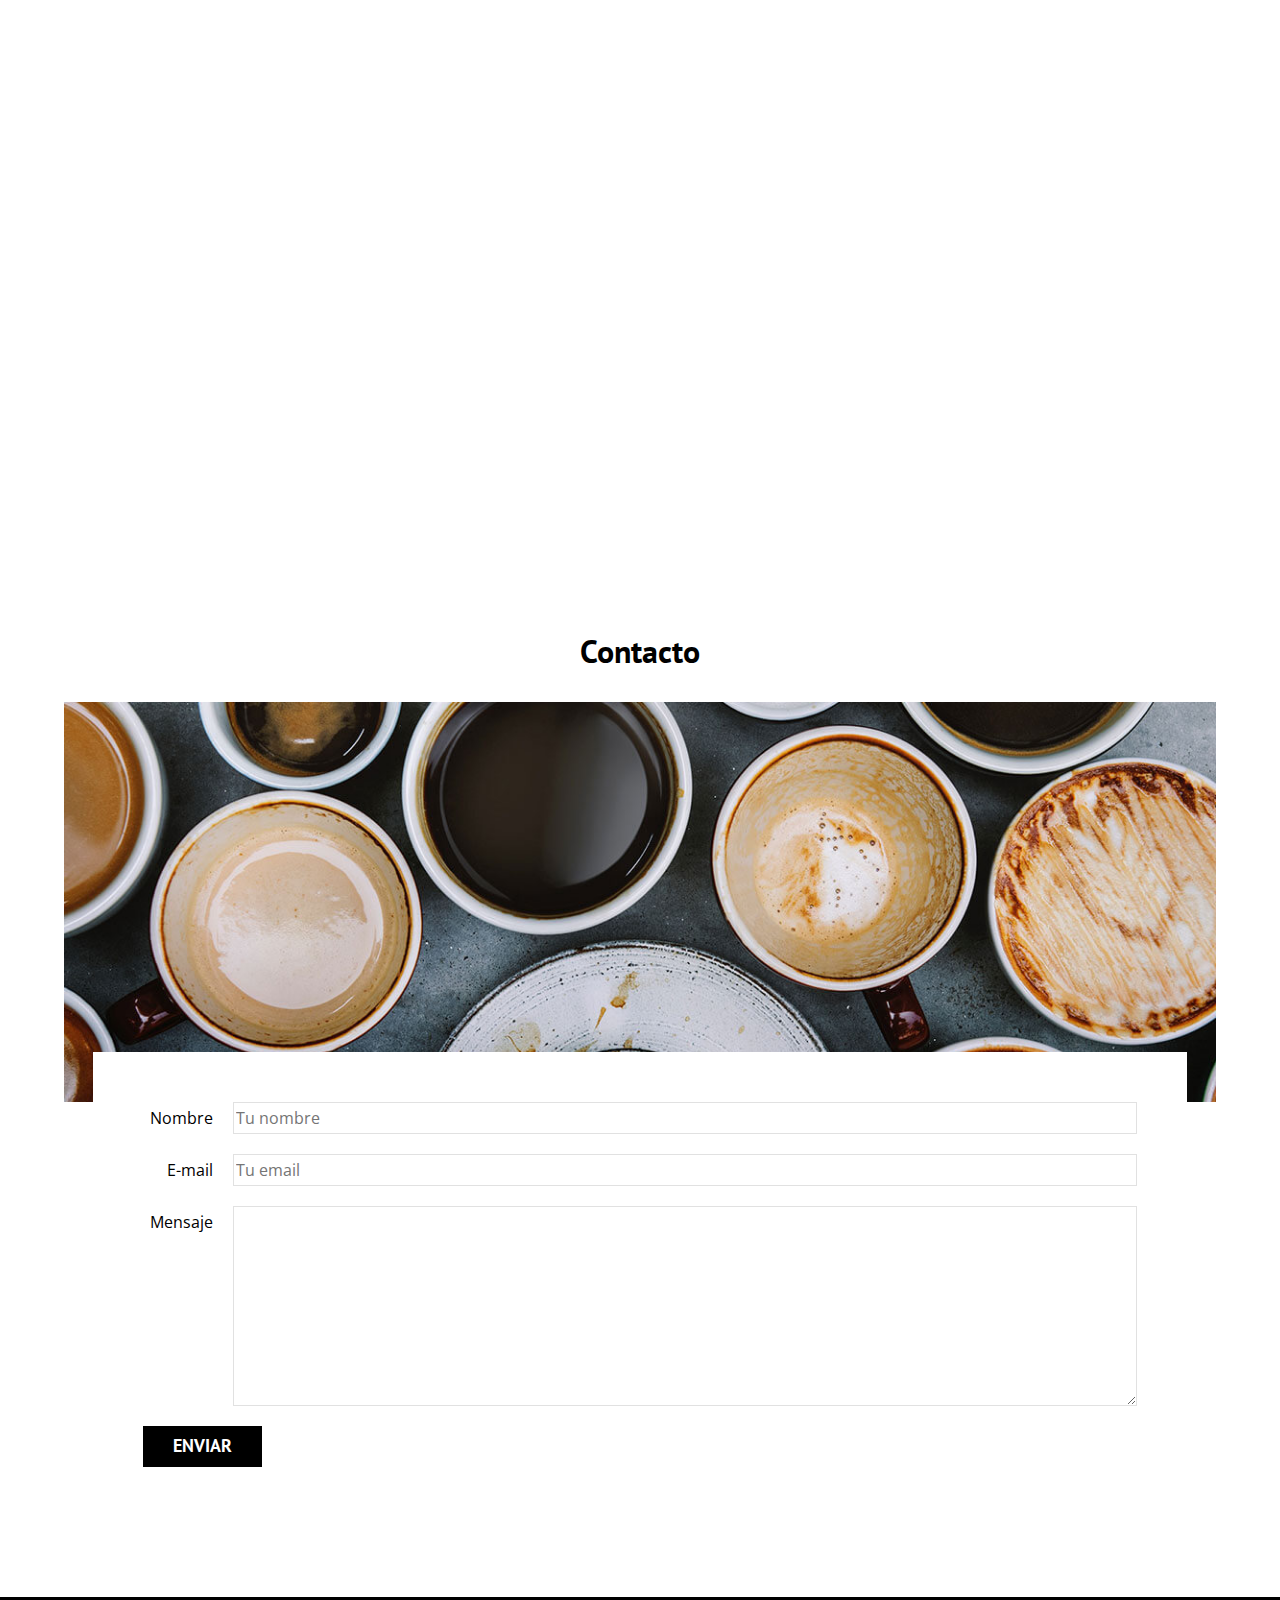
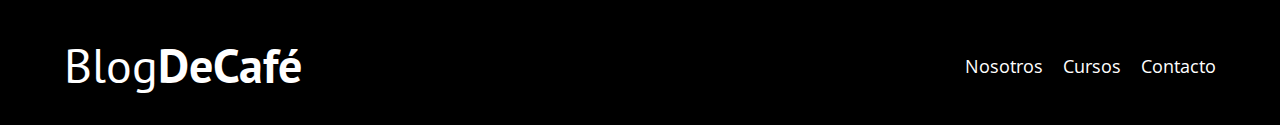
==== contacto.html @ 761fdf79 "0.0.9" ====
<!DOCTYPE html>
<html lang="en">
<head>
    <meta charset="UTF-8">
    <meta http-equiv="X-UA-Compatible" content="IE=edge">
    <meta name="viewport" content="width=device-width, initial-scale=1.0">
    <title>BlogDeCafé</title>
    <link rel="stylesheet" href="css/normalize.css">
    <link href="https://fonts.googleapis.com/css2?family=Open+Sans:ital@1&family=PT+Sans:wght@400;700&display=swap" rel="stylesheet">
    <link rel="stylesheet" href="css/style.css">
</head>
<body>
    <header class="header">
        <div class="contenedor">
            <div class="barra">
                <a class="logo" href="index.html">
                    <h1 class="logo__nombre no-margin centrar-texto">Blog<span class="logo__bold">DeCafé</span></h1>
                </a>
                <nav class="navegacion">
                    <a href="nosotros.html" class="navegacion__enlace">Nosotros</a>
                    <a href="cursos.html" class="navegacion__enlace">Cursos</a>
                    <a href="contacto.html" class="navegacion__enlace">Contacto</a>
                </nav>

            </div>


        </div>
        <div class="header__texto">
            <h2 class="no-margin">Blog de café con consejos y cursos</h2>
            <p class="no-margin">Aprende de los expertos con las mejores recetas y consejos</p>
        </div>


    </header>
    <main class="contenedor">
        <h3 class="centrar-texto">Contacto</h3>
        <div class="contacto-bg"></div>
        <form class="formulario">
            <div class="campo">
                <label class="campo__label" for="nombre">Nombre</label>
                <input class="campo__field" type="text" placeholder="Tu nombre" id="nombre">
            </div>
            <div class="campo">
                <label class="campo__label" for="email">E-mail</label>
                <input class="campo__field" type="text" placeholder="Tu email" id="email">
            </div>
            <div class="campo">
                <label class="campo__label" for="mensaje">Mensaje</label>
                <textarea class="campo__field campo__field--textarea"id="mensaje"></textarea>
            </div>
            <div class="campo">
                <input type="submit" value="Enviar" class="boton boton--primario">
            </div>
        </form>
      
        
    </main>
    <footer class="footer">
        <div class="contenedor">
            <div class="barra">
                <a class="logo" href="index.html">
                    <h1 class="logo__nombre no-margin centrar-texto">Blog<span class="logo__bold">DeCafé</span></h1>
                </a>
                <nav class="navegacion">
                    <a href="nosotros.html" class="navegacion__enlace">Nosotros</a>
                    <a href="cursos.html" class="navegacion__enlace">Cursos</a>
                    <a href="contacto.html" class="navegacion__enlace">Contacto</a>
                </nav>

            </div>


        </div>
    </footer>
    
</body>
</html>
---- css/style.css ----
:root{
    --fuenteHeading: 'PT Sans', sans-serif;
    --fuenteParrafos:'Open Sans', sans-serif;

    --primario: #784D3C;
    --gris: #e1e1e1;
    --blanco: #ffffff;
    --negro: #000000;
}
html{
    box-sizing: border-box;
    font-size: 62.5%; /*  1rem= 10px*/
}
*, *:before,*:after{
    box-sizing: inherit;
}
body{
    font-family: var(--fuenteParrafos);
    font-size: 1.6rem;
    line-height: 2;
}

/** Globales **/
.contenedor{
    max-width: 120rem;
    width: 90%;
    width: min(90%, 120rem); /**Es lo mismo que las dos lineas de ariba**/
    margin: 0 auto;
}
a{
    text-decoration: none;
}
h1, h2, h3, h4{
    font-family: var(--fuenteHeading);
    line-height: 1.2;
}
h1{
    font-size: 4.8rem;
}
h2{
    font-size: 4rem;
}
h3{
    font-size: 3.2rem;
}
h4{
    font-size: 2.8rem;
}
img{
    max-width: 100%;
}

/** Utilidades **/
.no-margin {
    margin: 0;
}
.no-padding {
    padding: 0;
}
.centrar-texto {
    text-align:center;
}

/**Header**/
.webp .header {
    background-image: url(../img/banner.webp);
}

.no-webp .header {
    background-image: url(../img/banner.jpg);
}


.header {
    
    height:60rem;
    background-size: cover;
    background-repeat: no-repeat;
    background-position: center center;
    
}
.header__texto{
    text-align: center;
    color: var(--blanco);
    margin-top: 5rem;
}
@media (min-width: 768px){
    .header__texto{
        margin-top: 15rem;
    }
}
.barra{
    padding-top: 4rem;
}
@media (min-width: 768px){
    .barra{
        display: flex;
        justify-content: space-between;
        align-items: center;
    }
}
.logo{
    color: var(--blanco);

}
.logo__nombre{
    font-weight: 400;
}
.logo__bold{
    font-weight: 700;
}
@media (min-width: 768px){
    .navegacion{
        display: flex;
        gap: 2rem;
    }
}

.navegacion__enlace{
    display: block;
    text-align: center;
    font-size: 1.8rem;
    color: var(--blanco);
}
@media (min-width: 768px) {
    .contenido-principal{
        display: grid;
        grid-template-columns: 2fr 1fr;
        column-gap: 4rem;
    }
}
.entrada{
    border-bottom: 1px solid var(--gris);
    margin-bottom: 2rem;
}
.entrada:last-of-type{
    border:none;
    margin-bottom: 0;
}
.boton{
    display: block;
    font-family: var(--fuenteHeading);
    color: var(--blanco);
    text-align: center;
    padding: 1rem 3rem;
    font-size: 1.8rem;
    text-transform: uppercase;
    font-weight: 700;
    margin-bottom: 2rem;
    border: none;
    
}
@media (min-width: 768px) {
    .boton{
        display: inline-block;
    }
}
.boton:hover{
    cursor: pointer;
}
.boton--primario{
    background-color: var(--negro);
}
.boton--secundario{
    background-color: var(--primario);
}
.cursos{
    list-style: none;
}
.widget-curso{
    border-bottom: 1px solid var(--gris);
    margin-bottom: 2rem;
}
.widget-curso:last-of-type{
    border: none;
    margin-bottom: 0;
}
.widget-curso__label{
    font-family: var(--fuenteHeading);
    font-weight: bold;
}
.widget-curso__info{
    font-weight: normal;
}
.widget-curso__label,
.widget-curso__info{
    font-size: 2rem;
}
.footer{
    background-color: var(--negro);
    padding-bottom: 3rem;
    margin-top: 4rem;
}
/**Sobre Nosotros**/
@media (min-width: 768px) {
    .sobre-nosotros{
        display: grid;
        grid-template-columns: repeat(2, 1fr);
        column-gap: 2rem;
       }
}
/**Cursos**/
.curso{
    padding: 3rem 0;
    border-bottom: 1px solid var(--gris);
}
@media (min-width: 768px) {
    .curso{
        display: grid;
        grid-template-columns: 1fr 2fr;
        column-gap: 2rem;
    }
}
.curso:last-of-type{
    border: none;
}
.curso__label{
    font-family: var(--fuenteHeading);
    font-weight: bold;
}
.curso__info{
    font-weight: normal;
}
.curso__label,
.curso__info{
    font-size: 2rem;
}
/**Contacto**/
.contacto-bg {
    background-image: url(../img/contacto.jpg);
    height: 40rem;
    background-size: cover;
    background-repeat: no-repeat;
}
.formulario{
    background-color: var(--blanco);
    margin: -5rem auto 0 auto;
    width: 95%;
    padding: 5rem;
}
.campo{
    display: flex;
    margin-bottom: 2rem;
}
.campo__label{
    flex: 0 0 9rem;
    text-align: right;
    padding-right: 2rem;
}
.campo__field{
    flex: 1;
    border: 1px solid var(--gris)
}
.campo__field--textarea{
    height: 20rem;
}
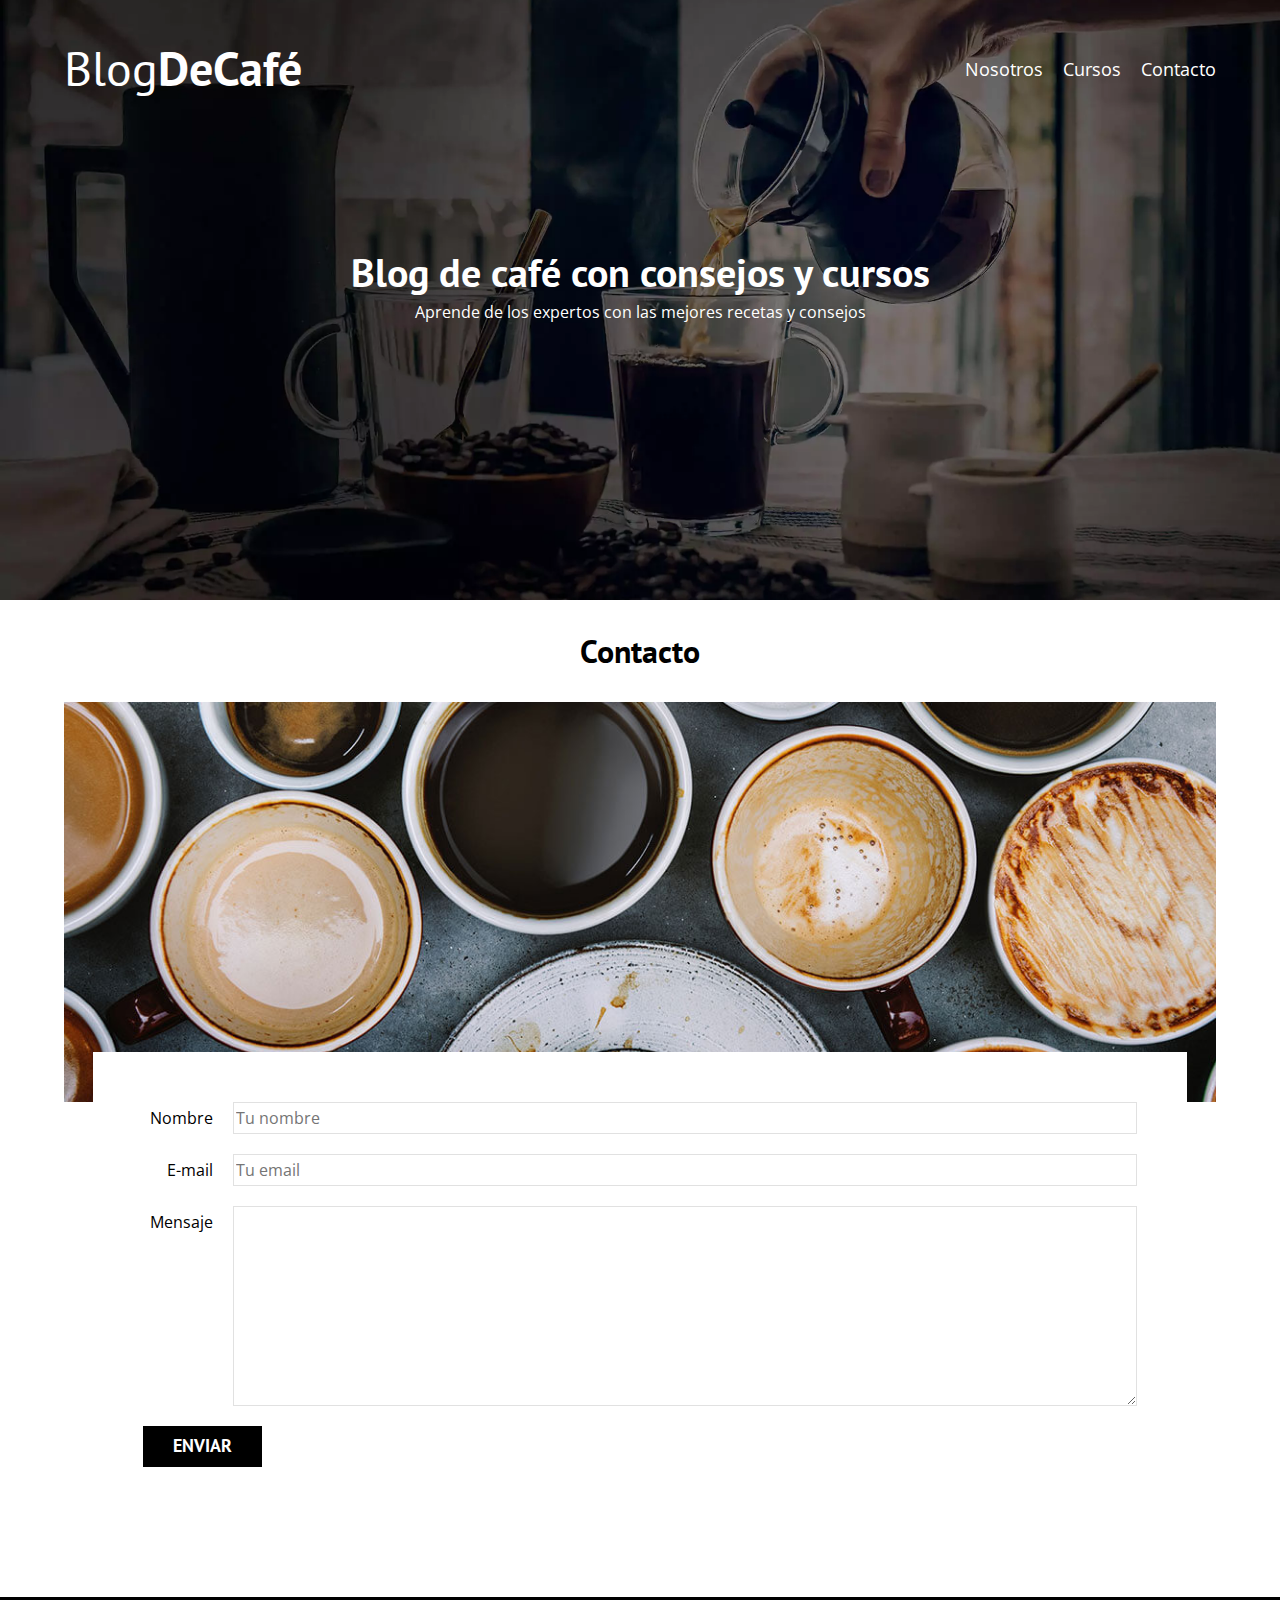
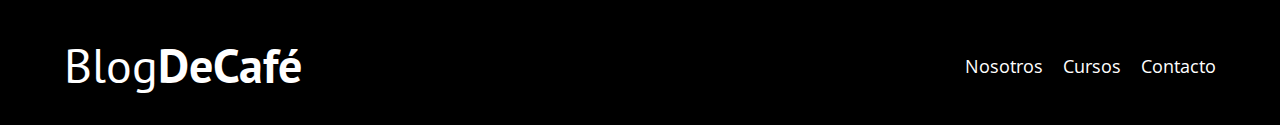
==== commit 11bab68a: "0.0.9" ====
--- a/contacto.html
+++ b/contacto.html
@@ -73,6 +73,6 @@
 
         </div>
     </footer>
-    
+    <script src="js/moderniz.js"></script>
 </body>
 </html>